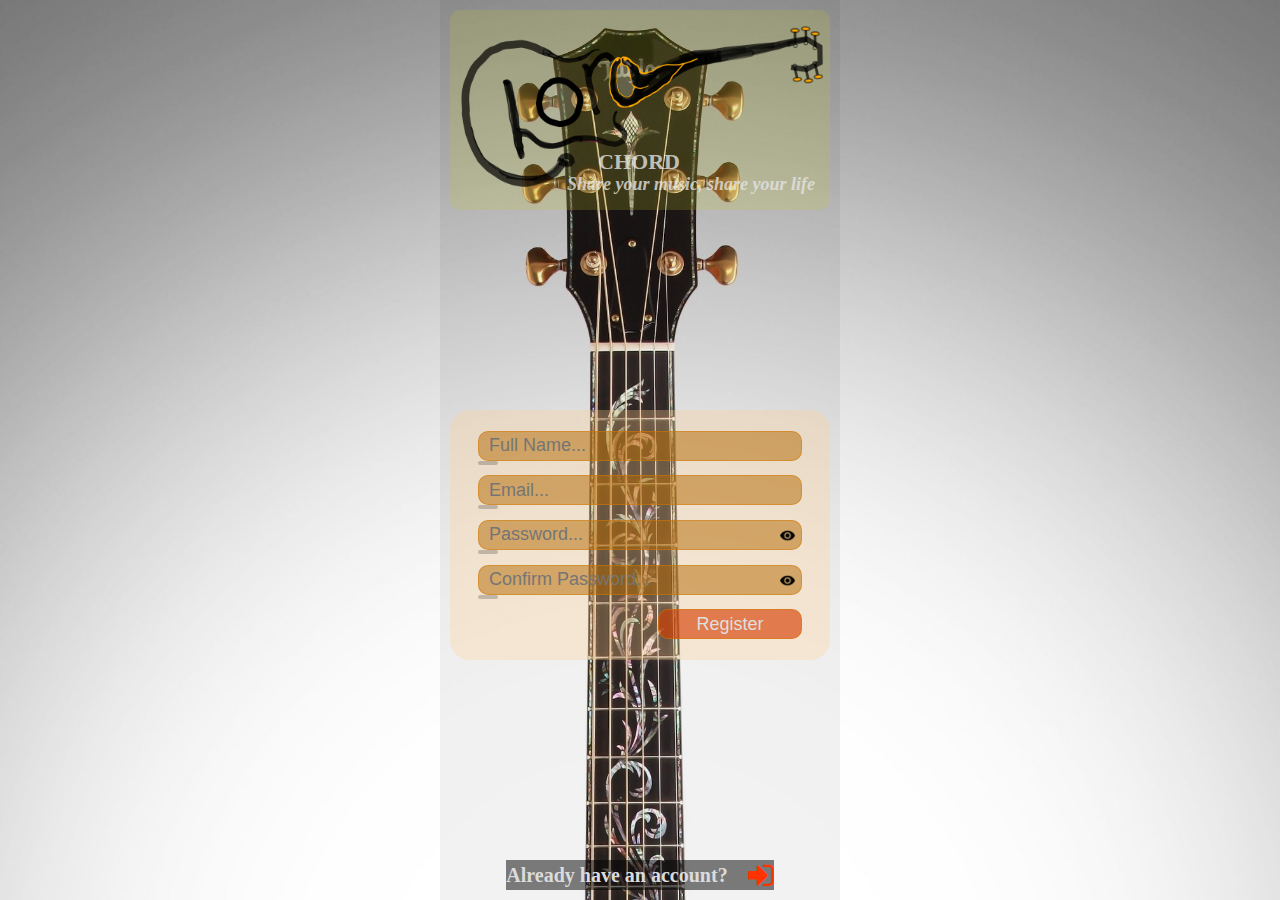
==== html/index.html @ f2b7ba08 "done" ====
<!DOCTYPE html>
<html lang="en">

<head>
    <meta charset="UTF-8">
    <meta name="viewport" content="width=device-width, initial-scale=1.0">
    <title>CHORD</title>
    <link rel="stylesheet" href="https://cdnjs.cloudflare.com/ajax/libs/font-awesome/4.7.0/css/font-awesome.min.css">
    <link rel="styleSheet" href="../css/style.css">
    <link rel="styleSheet" href="../css/register.css">
    <link rel="styleSheet" href="../css/login.css">
</head>

<body>
    <div id="app">

        


        <!-- <div class="loginContainer">
            <div class="loginForm">
                <div id="appLogo"><div id="appName">CHORD</div><div id="appSlogan">Share your music, share your life</div></div>
                <div id="formLoginContainer">
                    <form id="formLogin" spellcheck="false">
                        <div class="inputWrapper">
                            <input type="text" name="email" placeholder="Email...">
                            <div class="error" id="errorEmail"></div>
                        </div>
                        <div class="inputWrapper">
                            <input type="password" name="password" placeholder="Password...">
                            <img class="showPassword" src="../images/showPassword.jpg">
                            <div class="error" id="errorPassword"></div>
                        </div>
                        <button class="btn" type="submit">Login</button>
                    </form>   
                </div>
                <div class='question'>Don't have an account? <span id='redirectToRegister'><i class="fa fa-user-plus" aria-hidden="true"></i></span></div>
            </div>
        </div>
        <div id="alertWrapper">
            <div class="alert">ALERT</div>
            <div class="alert" id="alertTitle">A</div>
        </div> -->

        <div class="registerContainer">
            <div class="registerForm">
                <div id="appLogo"><div id="appName">CHORD</div><div id="appSlogan">Share your music, share your life</div></div>
                <div id="formRegisterContainer">
                    <form id="formRegister" spellcheck="false">
                        <div class="inputWrapper">
                            <input type="text" autocomplete="off" name="name" placeholder="Full Name...">
                            <div class="error" id="errorName"></div>
                        </div>
                        <div class="inputWrapper">
                            <input type="text" name="email" placeholder="Email...">
                            <div class="error" id="errorEmail"></div>
                        </div>
                        <div class="inputWrapper">
                            <input type="password" name="password" placeholder="Password...">
                            <img class="showPassword" src="../images/showPassword.jpg">
                            <div class="error" id="errorPassword"></div>
                        </div>
                        <div class="inputWrapper">
                            <input type="password" name="confirmPassword" placeholder="Confirm Password...">
                            <img class="showPassword" src="../images/showPassword.jpg">
                            <div class="error" id="errorConfirmPassword"></div>
                        </div>
                        <button class="btn" type="submit">Register</button>
                    </form>   
                </div>
                <div class='question'>Already have an account? <span id='redirectToLogin'><i class="fa fa-sign-in" aria-hidden="true"></i></span></div>
            </div>
        </div>
        <div id="alertWrapper">
            <div class="alert">ALERT</div>
            <div class="alert" id="alertTitle">A</div>
        </div>







    </div>
    <script src="../js/view.js"></script>
    <script src="../js/components.js"></script>
    <script src="../js/controller.js"></script>
    <script src="../js/model.js"></script>
    <script src="../js/index.js"></script>
    <script src="../js/util.js"></script>
</body>
</html>
---- css/style.css ----
* {
    background-color: transparent;
    margin: 0;
    padding: 0;
    box-sizing: border-box;
    overflow: hidden;
    cursor: default;
}
i {
    cursor: pointer;
}
#app {
    height: 100vh;
    width: 100vw;
    
}

.showPassword {
    position: absolute;
    width: 15px;
    height: 15px;
    top: 8px;
    right: 25px;
    cursor: pointer;
}


#appLogo {
    background-image: url('../images/logo.png');
    background-size: contain;
    height: 200px;
    width: 100%;
    background-color: rgba(195, 201, 43, 0.2);
    border-radius: 10px;
    animation: logoEnd 2s ease-in-out;
    position: relative;
    color: rgba(228, 228, 228, 0.8);
}
#appLogo:hover {
    background-color: rgba(196, 201, 43, 0.6);
    animation: logoHover 2s ease-in-out;
    color: rgba(255, 255, 255, 0.9);
}
#appName {
    position: absolute;
    right: 150px;
    bottom: 35px;
    font-size: 22px;
    font-weight: bolder;
}
#appSlogan {
    position: absolute;
    right: 15px;
    bottom: 15px;
    font-size: 18px;
    font-weight: bold;
    font-style: oblique;
}



.alertAttention {
    animation: alertAttention 3s;
}
#alertWrapper {
    position: fixed;
    width: 100vw;
    display: flex;
    align-items: center;
    justify-content: center;
    flex-flow: column nowrap;
}

#alertWrapper .alert {
    display: flex;
    font-weight: bolder;
    width: 400px;
    background-color: rgb(241, 241, 241);
    color: rgb(206, 0, 0);
    text-align: center;
    flex-flow: row;
    justify-content: center;
    font-size: 20px;
    padding: 5px 10px 5px 10px;
}
#alertWrapper #alertTitle {
    border-radius: 0px 0px 10px 10px;
    padding: 0px 10px 10px 10px !important;
    font-weight: 400;
    font-size: 19px;
}
#alertWrapper:hover .alert{
    font-weight: 600 !important;
    background-color: rgb(206, 0, 0);
    color: rgb(241, 241, 241);
}







@keyframes logoHover {
    0% {
        background-color: rgba(195, 201, 43, 0.2);
        color: rgba(228, 228, 228, 0.8);
    }
    100% {
        background-color: rgba(196, 201, 43, 0.6);
        color: rgba(255, 255, 255, 0.9);
    }
}
@keyframes logoEnd {
    0% {
        background-color: rgba(196, 201, 43, 0.6);
        color: rgba(255, 255, 255, 0.9);
    }
    100% {
        background-color: rgba(195, 201, 43, 0.2);
        color: rgba(228, 228, 228, 0.8);
    }
}
@keyframes alertAttention {
    0%{
        background-color: rgb(206, 0, 0);
        height: 100vh;
        padding-top: 100vh;
    }
    5% {
        background-color: transparent;
    }
    10% {
        background-color: rgb(206, 0, 0);
    }
    15% {
        background-color: transparent;
    }
    20% {
        background-color: rgb(206, 0, 0);
    }
    25% {
        background-color: transparent;
    }
    30% {
        background-color: rgb(206, 0, 0);
    }
    35%{
        height: auto;
        padding: 0;
        background-color: transparent;
    }
    40%{
        background-color: rgb(206, 0, 0);
    }
    45%{
        background-color: transparent;
    }
    50% {
        background-color: rgb(206, 0, 0);
    }
    55%{
        background-color: transparent;
    }
    60%{
        background-color: rgb(206, 0, 0);
    }
    65%{
        background-color: transparent;
    }
    70%{
        background-color: rgb(206, 0, 0);
    }
    75% {
        background-color: transparent;
    }
    80%{
        background-color: rgb(206, 0, 0);
    }
    85%{
        background-color: transparent;
    }
    90%{
        background-color: rgb(206, 0, 0);
    }
    95%{
        background-color: transparent;
    }
    100% {
        background-color: rgb(206, 0, 0);
    }
}
---- css/register.css ----
.registerContainer {
    height: 100vh;
    width: 100vw;
    display: flex;
    justify-content: center;
    align-items: center;
    background-size: cover;
    background-image: url(../images/registerBackground.jpg);
}
.registerForm {
    width: 100%;
    height: 100%;
    max-width: 400px;
    background-color: rgba(0, 0, 0, 0.05);
    padding: 10px;
    display: flex;
    flex-flow: column nowrap;
    justify-content: space-between;
    align-items: center;
}
#formRegisterContainer {
    width: 100%;
    flex-grow: 1;
    display: flex;
    flex-flow: column nowrap;
    justify-content: center;
    background-color: transparent;
}
#formRegister {
    max-height: 250px;
    height: 100%;
    background-color: rgba(255, 210, 146, 0.3);
    display: flex;
    flex-flow: column nowrap;
    justify-content: space-evenly;
    border-radius: 20px;
    padding: 10px;
}
#formRegister .inputWrapper {
    width: 100%;
    background-color: transparent;
    display: flex;
    align-items: flex-start;
    flex-flow: column nowrap;
    position: relative;
}
#formRegister input{
    width: 90%;
    height: 30px;
    padding: 10px;
    outline: none;
    border: 1px solid rgb(213, 124, 0, 0.5);
    border-radius: 10px;
    background-color: rgba(179, 104, 0, 0.5);
    color: rgb(223, 223, 223, 0.5);
    cursor: text;
    margin-left: 5%;
    font-size: 18px;
}
#formRegister input:focus {
    border: 1px solid rgb(255, 197, 115);
    background-color: rgba(179, 104, 0, 0.8);
    color: rgb(223, 223, 223)
}
#formRegister .error {
    padding: 2px;
    color: rgb(255, 0, 0);
    background-color: rgba(0, 0, 0, 0.2);
    padding: 2px 10px;
    margin-left: 5%;
    font-size: 17px;
    border-radius: 5px;
    
}
#formRegister button {
    width: 40%;
    max-width: 200px;
    height: 30px;
    padding: 1%;
    outline: none;
    border: 1px solid rgb(213, 124, 0, 0.5);
    border-radius: 10px;
    background-color: rgba(214, 61, 0, 0.637);
    color: rgb(223, 223, 223);
    margin-left: 55%;
    font-size: 18px;
}
#formRegister button:active {
    color: rgb(255, 255, 255);
    background-color: rgb(255, 72, 0);
}
.registerContainer .question {
    background-color: rgba(0, 0, 0, 0.5);
    color: rgb(219, 219, 219);
    font-size: 20px;
    font-weight: bold;
    display: flex;
    align-items: center;
    justify-content: space-between;
    max-width: 80%;
}
#redirectToLogin {
    color: rgb(255, 51, 0);
    font-size: 30px;
    font-weight: bold;
    display: flex;
    align-items: center;
    justify-content: center;
    margin-left: 20px;
}
---- css/login.css ----
.loginContainer {
    height: 100vh;
    width: 100vw;
    display: flex;
    justify-content: center;
    align-items: center;
    background-size: cover;
    background-image: url(../images/loginBackground.jpg);
}
.loginForm {
    width: 100%;
    height: 100%;
    max-width: 400px;
    background-color: rgba(0, 0, 0, 0.05);
    padding: 10px;
    display: flex;
    flex-flow: column nowrap;
    justify-content: space-between;
    align-items: center;
}
#formLoginContainer {
    width: 100%;
    flex-grow: 1;
    display: flex;
    flex-flow: column nowrap;
    justify-content: center;
    background-color: transparent;
}
#formLogin {
    max-height: 250px;
    height: 100%;
    background-color: rgba(255, 210, 146, 0.3);
    display: flex;
    flex-flow: column nowrap;
    justify-content: space-evenly;
    border-radius: 20px;
    padding: 10px;
}
.inputWrapper {
    width: 100%;
    background-color: transparent;
    display: flex;
    align-items: flex-start;
    flex-flow: column nowrap;
    position: relative;
}
#formLogin input{
    width: 90%;
    height: 30px;
    padding: 10px;
    outline: none;
    border: 1px solid rgb(213, 124, 0, 0.5);
    border-radius: 10px;
    background-color: rgba(179, 104, 0, 0.5);
    color: rgb(223, 223, 223, 0.5);
    cursor: text;
    margin-left: 5%;
    font-size: 18px;
}
#formLogin input:focus {
    border: 1px solid rgb(255, 197, 115);
    background-color: rgba(179, 104, 0, 0.8);
    color: rgb(223, 223, 223)
}
#formLogin .error {
    padding: 2px;
    color: rgb(255, 0, 0);
    background-color: rgba(0, 0, 0, 0.2);
    padding: 2px 10px;
    margin-left: 5%;
    font-size: 17px;
    border-radius: 5px;
    
}
#formLogin button {
    width: 40%;
    max-width: 200px;
    height: 30px;
    padding: 1%;
    outline: none;
    border: 1px solid rgb(213, 124, 0, 0.5);
    border-radius: 10px;
    background-color: rgba(214, 61, 0, 0.637);
    color: rgb(223, 223, 223);
    margin-left: 55%;
    font-size: 18px;
}
#formLogin button:active {
    color: rgb(255, 255, 255);
    background-color: rgb(255, 72, 0);
}
.loginContainer .question {
    background-color: rgba(0, 0, 0, 0.5);
    color: rgb(219, 219, 219);
    font-size: 20px;
    font-weight: bold;
    display: flex;
    align-items: center;
    justify-content: space-between;
}
#redirectToRegister {
    color: rgb(255, 51, 0);
    font-size: 30px;
    font-weight: bold;
    display: flex;
    align-items: center;
    justify-content: center;
    margin-left: 20px;
}
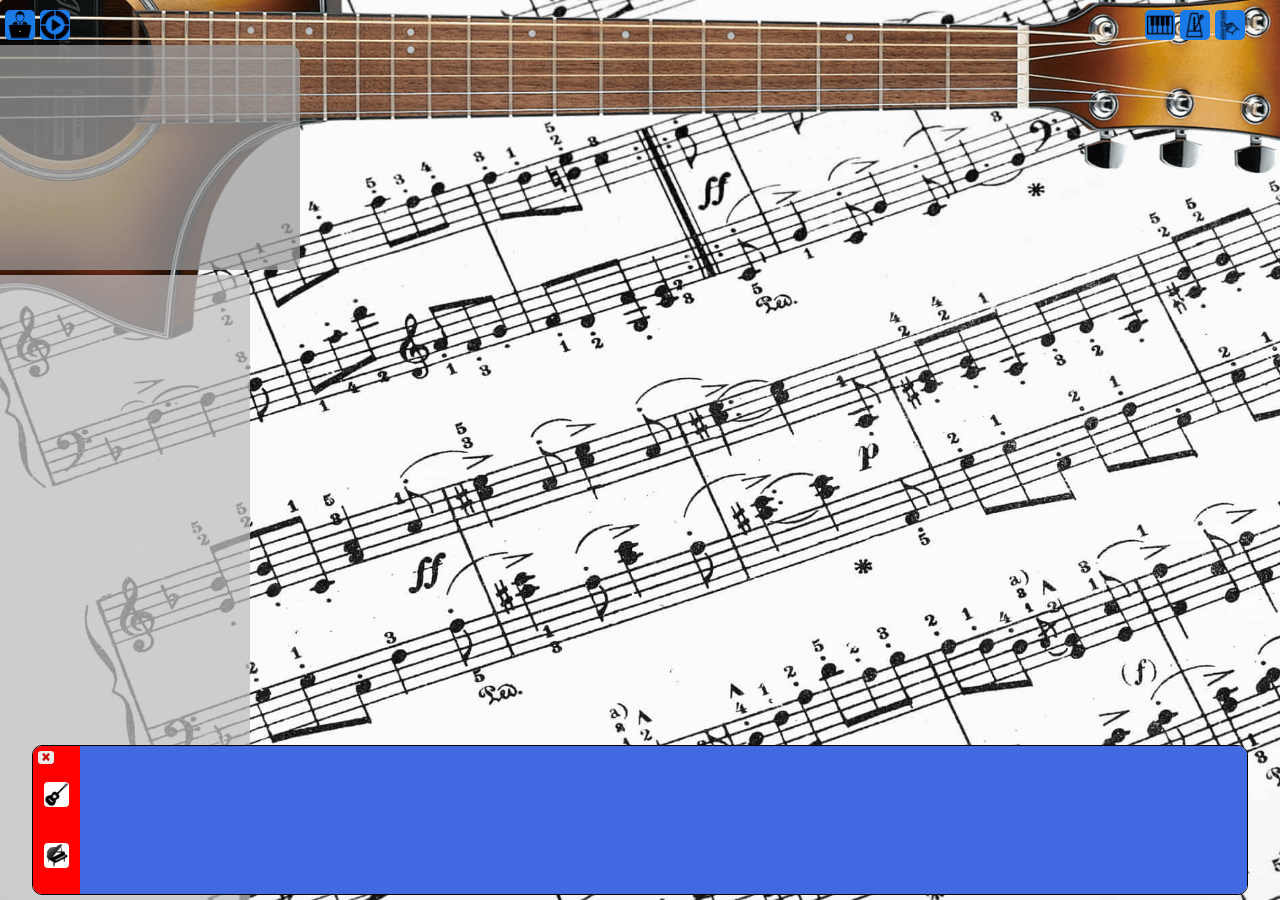
==== commit bd1856e5: "done two function button" ====
--- a/html/index.html
+++ b/html/index.html
@@ -9,12 +9,62 @@
     <link rel="styleSheet" href="../css/style.css">
     <link rel="styleSheet" href="../css/register.css">
     <link rel="styleSheet" href="../css/login.css">
+    <link rel="styleSheet" href="../css/find.css">
+    <link rel="styleSheet" href="../css/noteMeter.css">
+    <link rel="styleSheet" href="../css/tempoMeter.css">
+    <link rel="styleSheet" href="../css/piano.css">
+    <link rel="styleSheet" href="../css/guitar.css">
 </head>
 
 <body>
     <div id="app">
 
         
+
+        <div class="findContainer">
+            <div id="musicSheetContainer"></div>
+            <div id="pianoKeyboardContainer">
+                <div id="keyboardOptional">
+                    <i id="keyboardCloseBtn" class="fa fa-window-close closeBtn" aria-hidden="true"></i>
+                    <div id='guitarSoundBtn' title="GUITAR SOUND" class="keyboardFunctionBtn"></div>
+                    <div id='pianoSoundBtn' title="PIANO SOUND" class="keyboardFunctionBtn"></div>
+                </div>
+                <div id="pianoKeyboard"></div>
+                <!-- <img alt="PIANO KEYBOARD" src="../images/pianoKeyboard.jpg"> -->
+            </div>
+            <div id="guitarFretboardContainer">
+                <img src="../images/guitarFretboard.png" alt="GUITAR FRETBOARD">
+            </div>
+            
+            <!-- <div id="noteMeterContainer">
+                <div class="noteWrapper noteActive">
+                    <div class="noteOctave"></div>
+                    <div class="noteName"></div>
+                    <div class="noteLoudness">
+                        <div class="dot"></div>
+                        <div class="dot"></div>
+                        <div class="dot"></div>
+                        <div class="dot"></div>
+                        <div class="dot"></div>
+                        <div class="dot"></div>
+                        <div class="dot"></div>
+                        <div class="dot"></div>
+                        <div class="crest"></div>
+                    </div>
+                </div>
+            </div> -->
+            <div id="mediaContainer"></div>
+            <div id="missionTagContainer"></div>
+            <div id="infoBtn" title="User's information" class="functionBtn"></div>
+            <div id="mediaBtn" title="User's information" class="functionBtn"></div>
+            <div id="keyboardBtn" title="Piano keyboard" class="functionBtn"></div>
+            <div id="tempoBtn" title="Tempo meter" class="functionBtn"></div>
+            <div id="frequencyBtn" title="Note meter" class="functionBtn"></div>
+        </div>
+        <div id="alertWrapper">
+            <div class="alert">ALERT</div>
+            <div class="alert" id="alertTitle">A</div>
+        </div>
 
 
         <!-- <div class="loginContainer">
@@ -42,7 +92,9 @@
             <div class="alert" id="alertTitle">A</div>
         </div> -->
 
-        <div class="registerContainer">
+
+
+        <!-- <div class="registerContainer">
             <div class="registerForm">
                 <div id="appLogo"><div id="appName">CHORD</div><div id="appSlogan">Share your music, share your life</div></div>
                 <div id="formRegisterContainer">
@@ -74,7 +126,7 @@
         <div id="alertWrapper">
             <div class="alert">ALERT</div>
             <div class="alert" id="alertTitle">A</div>
-        </div>
+        </div> -->
 
 
 
@@ -83,8 +135,12 @@
 
 
     </div>
+    <script src="../js/CHORDLibrary/noteLibrary.js"></script>
+    <script src="../js/CHORDLibrary/tempoMeterLibrary.js"></script>
+    <script src="../js/CHORDLibrary/frequencyMeterLibrary.js"></script>
+    <script src="../js/components.js"></script>
+    <script src="../js/sound.js"></script>
     <script src="../js/view.js"></script>
-    <script src="../js/components.js"></script>
     <script src="../js/controller.js"></script>
     <script src="../js/model.js"></script>
     <script src="../js/index.js"></script>
--- a/css/style.css
+++ b/css/style.css
@@ -5,6 +5,7 @@
     box-sizing: border-box;
     overflow: hidden;
     cursor: default;
+    user-select: none;
 }
 i {
     cursor: pointer;
@@ -12,7 +13,7 @@
 #app {
     height: 100vh;
     width: 100vw;
-    
+    background-color: rgba(71, 2, 0, 0.267);
 }
 
 .showPassword {
--- a/css/find.css
+++ b/css/find.css
@@ -0,0 +1,178 @@
+.findContainer {
+    background-image: url(../images/findBackground.jpg);
+    height: 100%;
+    width: 100%;
+    background-size: cover;
+    display: flex;
+    align-items: center;
+    justify-content: center;
+    position: relative;
+}
+#musicSheetContainer {
+    max-height: 80%;
+    margin-top: 10%;
+    height: 800px;
+    width: 90vw;
+    position: absolute;
+    bottom: 0px;
+    background-image: url(../images/musicSheet.png);
+    background-size: cover;
+    z-index: 1;
+}
+#musicSheetContainer:focus-within {
+    z-index: 3;
+}
+
+#pianoKeyboardContainer {
+    width: 95vw;
+    height: 150px;
+    position: absolute;
+    border-radius: 10px;
+    border: 1px solid black;
+    bottom: 5px;
+    z-index: 4;
+    display: flex;
+    flex-flow: row;
+    justify-content: center;
+    align-items: center;
+}
+#pianoKeyboardContainer img {
+    width: 100%;
+    height: auto;
+
+}
+#guitarFretboardContainer{
+    position: fixed;
+    top: 0;
+    left: 0;
+    width: 100vw;
+    z-index: 0;
+}
+#guitarFretboardContainer img {
+    width: 100%;
+    height: auto;
+}
+#tempoMeterContainer{
+    height: 150px;
+    width: 130px;
+    background-color: rgba(0, 0, 0, 0.7);
+    right: 20px;
+    top: 45px;
+    padding: 5px;
+    position: fixed;
+    display: flex;
+    flex-flow: column nowrap;
+    justify-content: center;
+    align-items: center;
+    border-radius: 10px;
+    border: 1px solid rgba(255, 255, 255, 0.5);
+    z-index: 6;
+}
+#noteMeterContainer {
+    height: 100vh;
+    width: 150px;
+    max-width: 20%;
+    position: fixed;
+    right: 0;
+    top: 0;
+    display: flex;
+    flex-flow: column-reverse nowrap;
+    align-items: flex-end;
+    z-index: 1;
+}
+#noteMeterContainer:hover {
+    z-index: 5;
+}
+
+#mediaContainer{
+    height: calc(30vh - 45px);
+    width: 300px;
+    max-width: 30%;
+    background-color: rgba(155, 155, 155, 0.753);
+    position: fixed;
+    left: 0;
+    top: 45px;
+    border-top-right-radius: 10px;
+    border-bottom-right-radius: 10px;
+    z-index: 2;
+}
+#missionTagContainer{
+    height: calc(70vh - 5px);
+    width: 250px;
+    max-width: 30%;
+    background-color: rgba(192, 189, 189, 0.753);
+    position: fixed;
+    left: 0;
+    bottom: 0;
+    border-top-right-radius: 10px;
+    z-index: 2;
+}
+#missionTagContainer:hover {
+    z-index: 5;
+}
+
+.findContainer .functionBtn {
+    position: fixed;
+    height: 30px;
+    width: 30px;
+    display: block;
+    background-color: rgb(27, 123, 233);
+    top: 10px;
+    border-radius: 5px;
+    z-index: 10;
+}
+.findContainer .functionBtn:hover {
+    background-color: rgb(208, 230, 255);
+
+}
+.findContainer .functionBtn:active {
+    background-color: rgb(255, 66, 66);
+}
+
+
+
+#infoBtn {
+    left: 5px;
+    background-image: url(../images/infoBtn.png);
+    background-size: cover;
+}
+
+#mediaBtn {
+    left: 40px;
+    background-image: url(../images/mediaBtn.png);
+    background-size: cover;
+}
+
+#keyboardBtn {
+    right: 105px;
+    background-image: url(../images/keyboardBtn.png);
+    background-size: cover;
+}
+
+#tempoBtn {
+    right: 70px;
+    background-image: url(../images/tempoMeterBtn.jpg);
+    background-size: cover;
+}
+
+#frequencyBtn {
+    right: 35px;
+    background-image: url(../images/frequencyMeterBtn.png);
+    background-size: cover;
+}
+.closeBtn {
+    position: absolute;
+    color: rgb(235, 235, 235);
+    background-color: rgb(202, 4, 4);
+    border-radius: 3px;
+    height: 13px;
+    line-height: 13px;
+}
+.closeBtn:hover {
+    background-color: white;
+    color: rgb(202, 0, 0);
+}
+.closeBtn:active {
+    color: white;
+    background-color: red;
+}--- a/css/noteMeter.css
+++ b/css/noteMeter.css
@@ -0,0 +1,63 @@
+#noteMeterContainer .noteWrapper {
+    height: calc(100% / 65);
+    max-width: 100%;
+    display: flex;
+    flex-flow: row-reverse nowrap;
+    align-items: center;
+    justify-content: flex-start;
+    font-weight: bolder;
+    color: white;
+    border-top-left-radius: 10px;
+    border-bottom-left-radius: 10px;
+}
+
+#noteMeterContainer .noteWrapper .noteOctave {
+    height: 100%;
+    width: 7px;
+    padding-right: 2px;
+    font-size: 8px;
+    display: flex;
+    flex-flow: row;
+    justify-content: center;
+    align-items: flex-end;
+}
+#noteMeterContainer .noteWrapper .noteName {
+    height: 100%;
+    width: 20px;
+    border-top-left-radius: 5px;
+    border-bottom-left-radius: 5px;
+    padding-left: 5px;
+    font-size: 10px;
+    display: flex;
+    flex-flow: row;
+    justify-content: flex-start;
+    align-items: flex-end;
+}
+
+
+
+#noteMeterContainer .noteWrapper .noteLoudness {
+    height: 100%;
+    flex-grow: 1;
+    display: flex;
+    flex-flow: row-reverse;
+    justify-content: space-between;
+    align-items: center;
+    padding-right: 3px;
+}
+#noteMeterContainer .noteWrapper .dot {
+    height: 5px;
+    width: 5px;
+    display: block;
+    margin-left: 3px;
+    background-color: rgb(211, 211, 211);
+    border-radius: 50%;
+}
+#noteMeterContainer .noteWrapper .crest {
+    height: 8px;
+    width: 8px;
+    display: block;
+    margin-left: 3px;
+    background-color: rgb(255, 255, 255, 0.7);
+    border-radius: 50%;
+}--- a/css/tempoMeter.css
+++ b/css/tempoMeter.css
@@ -0,0 +1,38 @@
+#tempoMeterContainer .topBar {
+    height: 20px;
+    width: 100%;
+    color: rgb(157, 207, 211);
+    
+}
+#tempoCloseBtn {
+    right: 5px;
+    top: 5px;
+}
+
+
+
+#beatPad {
+    height: 120px;
+    width: 120px;
+    background-color: rgba(0, 124, 124, 0.5);
+    border-radius: 10px;
+    z-index: 3;
+}
+#tempoMeterContainer .tempoValue {
+    height: 50px;
+    width: 100%;
+    position: absolute;
+    bottom: 40px;
+    font-size: 30px;
+    color: white;
+    text-align: center;
+}
+#tempoMeterContainer .tempoUnit {
+    height: 20px;
+    width: 100%;
+    position: absolute;
+    bottom: 20px;
+    font-size: 20px;
+    color: white;
+    text-align: center;
+}--- a/css/piano.css
+++ b/css/piano.css
@@ -0,0 +1,43 @@
+#keyboardOptional {
+    background-color: red;
+    height: 100%;
+    width: calc(200% / 52);
+    display: flex;
+    flex-flow: column;
+    justify-content: space-evenly;
+    align-items: center;
+}
+#pianoKeyboard {
+    background-color: royalblue;
+    height: 100%;
+    width: calc(5000% / 52);
+}
+#keyboardCloseBtn {
+    top: 5px;
+    left: 5px;
+}
+#pianoSoundBtn {
+    background-image: url(../images/pianoBtn.png);
+    background-size: cover;
+}
+#guitarSoundBtn {
+    background-image: url(../images/guitarBtn.jpg);
+    background-size: cover;
+}
+
+.keyboardFunctionBtn {
+    margin-top: 10px;
+    height: 25px;
+    width: 25px;
+    border-radius: 4px;
+    background-color: white;
+}
+.keyboardFunctionBtn:hover {
+    background-color: rgb(255, 136, 0);
+}
+.keysWrapper {
+    position: relative;
+    display: flex;
+    flex-flow: row nowrap;
+    height: 100%;
+}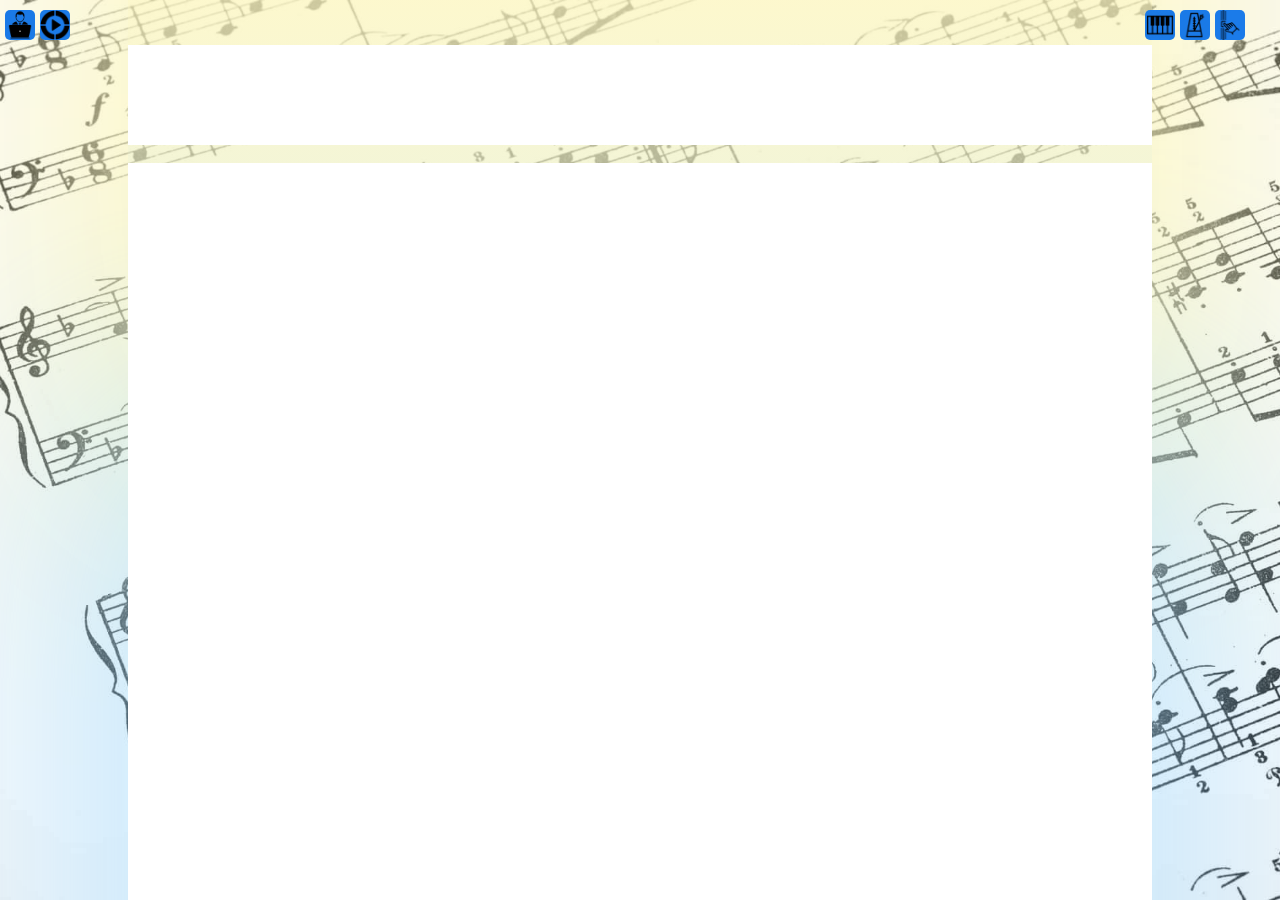
==== commit 220d7ef1: "scale up chordLibrary" ====
--- a/html/index.html
+++ b/html/index.html
@@ -12,7 +12,7 @@
     <link rel="styleSheet" href="../css/find.css">
     <link rel="styleSheet" href="../css/noteMeter.css">
     <link rel="styleSheet" href="../css/tempoMeter.css">
-    <link rel="styleSheet" href="../css/piano.css">
+    <link rel="styleSheet" href="../css/keyBoard.css">
     <link rel="styleSheet" href="../css/guitar.css">
 </head>
 
@@ -22,37 +22,11 @@
         
 
         <div class="findContainer">
-            <div id="musicSheetContainer"></div>
-            <div id="pianoKeyboardContainer">
-                <div id="keyboardOptional">
-                    <i id="keyboardCloseBtn" class="fa fa-window-close closeBtn" aria-hidden="true"></i>
-                    <div id='guitarSoundBtn' title="GUITAR SOUND" class="keyboardFunctionBtn"></div>
-                    <div id='pianoSoundBtn' title="PIANO SOUND" class="keyboardFunctionBtn"></div>
-                </div>
-                <div id="pianoKeyboard"></div>
-                <!-- <img alt="PIANO KEYBOARD" src="../images/pianoKeyboard.jpg"> -->
+            <div id="mainContainer">
+                <div class="topMain"></div>
+                <div class="botMain"></div>
+
             </div>
-            <div id="guitarFretboardContainer">
-                <img src="../images/guitarFretboard.png" alt="GUITAR FRETBOARD">
-            </div>
-            
-            <!-- <div id="noteMeterContainer">
-                <div class="noteWrapper noteActive">
-                    <div class="noteOctave"></div>
-                    <div class="noteName"></div>
-                    <div class="noteLoudness">
-                        <div class="dot"></div>
-                        <div class="dot"></div>
-                        <div class="dot"></div>
-                        <div class="dot"></div>
-                        <div class="dot"></div>
-                        <div class="dot"></div>
-                        <div class="dot"></div>
-                        <div class="dot"></div>
-                        <div class="crest"></div>
-                    </div>
-                </div>
-            </div> -->
             <div id="mediaContainer"></div>
             <div id="missionTagContainer"></div>
             <div id="infoBtn" title="User's information" class="functionBtn"></div>
@@ -136,6 +110,7 @@
 
     </div>
     <script src="../js/CHORDLibrary/noteLibrary.js"></script>
+    <script src="../js/CHORDLibrary/chordLibrary.js"></script>
     <script src="../js/CHORDLibrary/tempoMeterLibrary.js"></script>
     <script src="../js/CHORDLibrary/frequencyMeterLibrary.js"></script>
     <script src="../js/components.js"></script>
--- a/css/style.css
+++ b/css/style.css
@@ -70,6 +70,7 @@
     align-items: center;
     justify-content: center;
     flex-flow: column nowrap;
+    z-index: 99;
 }
 
 #alertWrapper .alert {
--- a/css/find.css
+++ b/css/find.css
@@ -8,16 +8,29 @@
     justify-content: center;
     position: relative;
 }
-#musicSheetContainer {
-    max-height: 80%;
-    margin-top: 10%;
-    height: 800px;
-    width: 90vw;
+#mainContainer {
+    height: 100%;
+    width: 80vw;
     position: absolute;
     bottom: 0px;
-    background-image: url(../images/musicSheet.png);
-    background-size: cover;
-    z-index: 1;
+    background-image: linear-gradient(to top, rgba(162, 218, 255, 0.5), rgba(253, 247, 194, 0.8));
+    box-shadow: 0px 50vh 50vw 5vw rgba(162, 218, 255, 0.6), 0px -50vh 50vw 5vw rgba(253, 247, 194, 1);
+    background-size: cover;
+    z-index: 0;
+    display: flex;
+    flex-flow: column nowrap;
+    padding-top: 5vh;
+}
+#mainContainer .topMain{
+    height: 100px;
+    width: 100%;
+    background-color: white;
+    margin-bottom: 2vh;
+}
+#mainContainer .botMain{
+    flex-grow: 1;
+    width: 100%;
+    background-color: white;
 }
 #musicSheetContainer:focus-within {
     z-index: 3;
@@ -28,8 +41,8 @@
     height: 150px;
     position: absolute;
     border-radius: 10px;
-    border: 1px solid black;
-    bottom: 5px;
+    border: 2px solid black;
+    bottom: 10px;
     z-index: 4;
     display: flex;
     flex-flow: row;
@@ -44,9 +57,8 @@
 #guitarFretboardContainer{
     position: fixed;
     top: 0;
-    left: 0;
-    width: 100vw;
-    z-index: 0;
+    width: 105vw;
+    z-index: 1;
 }
 #guitarFretboardContainer img {
     width: 100%;
@@ -55,7 +67,7 @@
 #tempoMeterContainer{
     height: 150px;
     width: 130px;
-    background-color: rgba(0, 0, 0, 0.7);
+    background-image: linear-gradient(rgb(50, 50, 50, 0.5), rgb(0, 0, 0, 0.8));
     right: 20px;
     top: 45px;
     padding: 5px;
@@ -95,6 +107,11 @@
     border-top-right-radius: 10px;
     border-bottom-right-radius: 10px;
     z-index: 2;
+
+
+
+
+    opacity: 0;
 }
 #missionTagContainer{
     height: calc(70vh - 5px);
@@ -105,11 +122,13 @@
     left: 0;
     bottom: 0;
     border-top-right-radius: 10px;
+
     z-index: 2;
-}
-#missionTagContainer:hover {
+    opacity: 0;
+}
+/* #missionTagContainer:hover {
     z-index: 5;
-}
+} */
 
 .findContainer .functionBtn {
     position: fixed;
@@ -175,4 +194,45 @@
 .closeBtn:active {
     color: white;
     background-color: red;
+}
+
+
+
+@keyframes guitarFretboardRunToRight {
+    0% {
+        left: -100vw;
+        opacity: 0.2;
+        z-index: 10
+    }
+    30% {
+        opacity: 0.9;
+        z-index: 9
+    }
+    80% {
+        opacity: 1;
+        z-index: 8
+    }
+    100% {
+        left: 0vw;
+    }
+}
+@keyframes guitarFretboardRunToLeft {
+    0% {
+        left: 0;
+        
+    }
+    30% {
+        opacity: 1;
+        z-index: 8
+    }
+    80% {
+        
+        opacity: 0.9;
+        z-index: 9
+    }
+    100% {
+        left: -100vw;
+        opacity: 0.2;
+        z-index: 10
+    }
 }--- a/css/keyBoard.css
+++ b/css/keyBoard.css
@@ -0,0 +1,134 @@
+#keyboardOptional {
+    background-image: linear-gradient(to left, rgba(0, 0, 0, 0.9), rgba(71, 71, 71, 0.8), rgba(131, 131, 131, 0.9));
+    height: 100%;
+    width: calc(200% / 52);
+    display: flex;
+    flex-flow: column;
+    justify-content: space-evenly;
+    align-items: center;
+}
+
+#keyboardCloseBtn {
+    top: 5px;
+    left: 5px;
+}
+#pianoSoundBtn {
+    background-image: url(../images/pianoBtn.png);
+    background-size: cover;
+}
+#guitarSoundBtn {
+    background-image: url(../images/guitarBtn.jpg);
+    background-size: cover;
+}
+.keyboardFunctionBtn {
+    margin-top: 10px;
+    height: 25px;
+    width: 25px;
+    border-radius: 4px;
+    background-color: rgb(161, 161, 161);
+    
+}
+.keyboardFunctionBtn:hover {
+    background-color: rgba(126, 178, 255, 0.5);
+}
+.keyboardFunctionBtn:active {
+    background-color: rgb(238, 238, 238);
+}
+
+
+
+#pianoKeyboard {
+    height: 100%;
+    width: calc(5000% / 52);
+    display: flex;
+    align-items: center;
+    justify-content: space-evenly;
+    background-image:  linear-gradient(rgb(70, 70, 70, 0.5), rgb(150, 150, 150, 0.9));
+}
+#guitarKeyboard {
+    height: 100%;
+    width: calc(5000% / 52);
+    display: flex;
+    align-items: center;
+    justify-content: space-evenly;
+    background-image:  linear-gradient(rgb(70, 70, 70, 0.5), rgb(150, 150, 150, 0.9));
+}
+.keysWrapper {
+    position: relative;
+    display: flex;
+    flex-flow: row nowrap;
+    justify-content: space-evenly;
+    height: 100%;
+}
+.keysWrapper .whiteKey {
+    height: 100%;
+    border: 1px solid rgba(199, 199, 199, 0.2);
+    font-size: 15px;
+}
+.keysWrapper .whiteKey .topKey {
+    height: 92%;
+    background-image: linear-gradient(rgba(214, 214, 214, 0.4), rgba(255, 255, 255, 0.7));
+    display: flex;
+    flex-flow: column nowrap;
+    justify-content: space-between;
+    align-items: center;
+}
+.keysWrapper .whiteKey .botKey {
+    height: 8%;
+    background-image: linear-gradient(rgba(150, 150, 150, 0.5), rgba(255, 255, 255, 0.6));
+    border-top: 1px solid rgb(41, 41, 41, 0.5);
+}
+
+.keysWrapper .blackKey {
+    position: absolute;
+    border: 2px solid rgba(41, 41, 41, 0.2);
+    background-color: rgb(100, 100, 100);
+    height: 65%;
+    top: 10%;
+    border-top-right-radius: 2px;
+    border-top-left-radius: 2px;
+    border-bottom-right-radius: 5px;
+    border-bottom-left-radius: 5px;
+    text-align: center;
+}
+.keysWrapper .blackKey .topKey{
+    height: 82%;
+    background-image: linear-gradient(to top,rgb(180, 180, 180, 0.3), rgb(40, 40, 40, 0.5), rgb(40, 40, 40, 0.6));
+    border-bottom-right-radius: 1px;
+    border-bottom-left-radius: 1px;
+}
+.keysWrapper .blackKey .botKey{
+    height: 18%;
+    background-image: linear-gradient(to top, rgb(40, 40, 40, 0.5), rgb(130, 130, 130, 0.4));
+}
+
+.keysWrapper .blackKey .noteKey{
+    color: white;
+    font-size: 10px;
+    margin-top: 10px;
+}
+
+.keysWrapper .whiteKey .noteKey{
+    font-size: 12px;
+}
+.keysWrapper .whiteKey .noteName{
+    display: flex;
+    flex-flow: row;
+    align-items: flex-end;
+}
+.keysWrapper .whiteKey .noteName .className{
+    font-size: 15px;
+}
+.keysWrapper .whiteKey .noteName .octave{
+    font-size: 10px;
+}
+.holdingWhiteKey {
+    height: 95% !important;
+    background-image: linear-gradient(rgb(200,200,200, 0.4), rgb(180,180,180, 0.7)) !important;
+    color: rgb(250, 250, 250);
+}
+.holdingBlackKey {
+    height: 93% !important;
+    background-image: linear-gradient(rgb(100,100,100,0.6), rgb(150,150,150,0.9)) !important;
+    color: rgb(250, 250, 250);
+}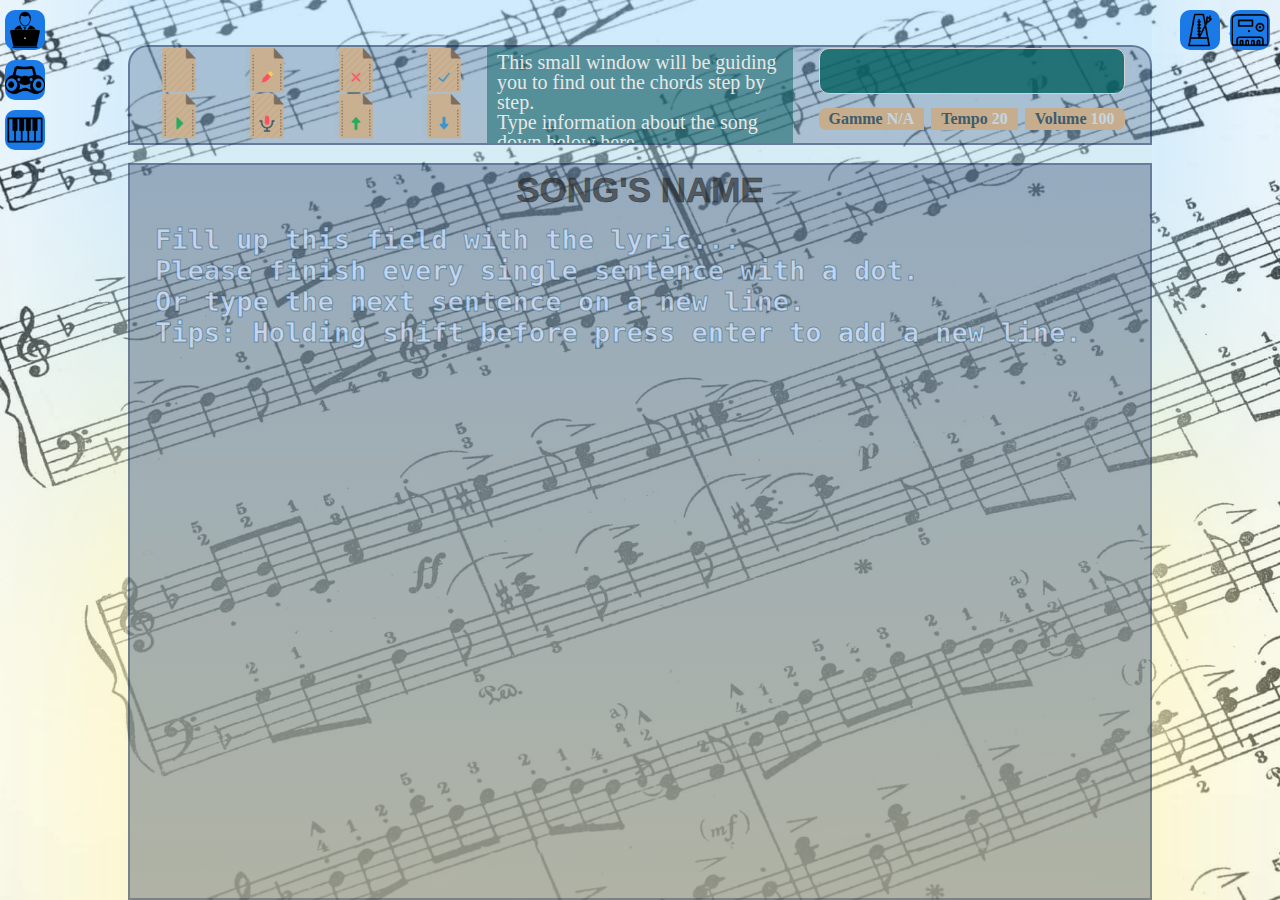
==== commit 898ad986: "after demo" ====
--- a/html/index.html
+++ b/html/index.html
@@ -14,6 +14,8 @@
     <link rel="styleSheet" href="../css/tempoMeter.css">
     <link rel="styleSheet" href="../css/keyBoard.css">
     <link rel="styleSheet" href="../css/guitar.css">
+    <link rel="styleSheet" href="../css/mainSheet.css">
+    <link rel="styleSheet" href="../css/media.css">
 </head>
 
 <body>
@@ -23,14 +25,196 @@
 
         <div class="findContainer">
             <div id="mainContainer">
-                <div class="topMain"></div>
-                <div class="botMain"></div>
+                <div class="topMain">
+                    <div class="topMainChildren">
+                        <div id="grandChildContainer">
+                            <div class="topMainGrandChildren">
+                                <div id="mainClearBtn" class="Btn"style="background-image: url(../images/findScreen/mainBtn/clearBtn.png);"></div>
+                                <div id="mainEditBtn" class="Btn" style="background-image: url(../images/findScreen/mainBtn/editBtn.png);"></div>
+                                <div id="rejectMusicBtn" class="Btn"style="background-image: url(../images/findScreen/mainBtn/rejectBtn.png);"></div>
+                                <div id="saveMusicBtn" class="Btn"style="background-image: url(../images/findScreen/mainBtn/saveBtn.png);"></div>
+                            </div>
+                            <div class="topMainGrandChildren">
+                                <div id="mainPlayBtn" class="Btn"style="background-image: url(../images/findScreen/mainBtn/playBtn.png);"></div>
+                                <div id="mainRecordBtn" class="Btn"style="background-image: url(../images/findScreen/mainBtn/recordBtn.png);"></div>
+                                <div id="mainUpBtn" class="Btn"style="background-image: url(../images/findScreen/mainBtn/upBtn.png);"></div>
+                                <div id="mainDownBtn" class="Btn"style="background-image: url(../images/findScreen/mainBtn/downBtn.png);"></div>
+                            </div>
+                        </div>
+                    </div>
+                    <div class="topMainChildren">
+                        <div id="missionTagContainer">
+                            
+    
+
+
+
+                        </div>
+                    </div>
+                    <div class="topMainChildren">
+                        <div class="topMainGrandChildren">
+                            <div id="appStatus"></div>
+                        </div>
+                        <div class="topMainGrandChildren">
+                            <div class="songInfoTitle" style="border-top-left-radius: 7px; border-bottom-left-radius: 7px;">Gamme <span id="songGamme" class="songInfo">N/A</span></div>
+                            <div class="songInfoTitle">Tempo <span id="songTempo" class="songInfo">20</span></div>
+                            <div class="songInfoTitle" style="border-top-right-radius: 7px; border-bottom-right-radius: 7px;">Volume <span id="songVolume" class="songInfo">100</span></div>
+                        </div>
+                    </div>
+                </div>
+                <div class="botMain">
+                    
+
+                    <!-- <input id='songsName' autocomplete="off" type="text" autofocus="true" spellcheck="false" placeholder="Song's name">
+                    <form id="lyrics">
+                        <textarea name="lyric" type="text" spellcheck="false" placeholder="Fill up this field with the lyric...&#10Please finish every single sentence with a dot.&#10Or type the next sentence on a new line.&#10Tips: Holding shift before press enter to add a new line."></textarea>
+                    </form> -->
+
+
+                    <!-- <input id='songsName' autocomplete="off" type="text" autofocus="true" spellcheck="false" placeholder="Song's name">
+                    <div id="songsContentShow">
+                        <div class='lyricsSentence'>
+                            <div class="lyricsTexts">
+                                <div class="lyricsWord">
+                                    <div class="wordsText">Humanity</div>
+                                </div>
+                                <div class="lyricsWord">
+                                    <div class="wordsText">is</div>
+                                </div>
+                                <div class="lyricsWord">
+                                    <div class="wordsText">a</div>
+                                </div>
+                                <div class="lyricsWord">
+                                    <div class="wordsText">is</div>
+                                </div>
+                            </div>
+                        </div>
+                        <form id="lyrics">
+                            <textarea name="lyric" type="text" spellcheck="false" placeholder="Fill up this field with the lyric...&#10Please finish every single sentence with a dot.&#10Or type the next sentence on a new line.&#10Tips: Holding shift before press enter to add a new line."></textarea>
+                        </form>
+                    </div> -->
+                    
+
+
+                    <input id='songsName' type="text" spellcheck="false" placeholder="Song's name">
+                    <div id="songsContentShow">
+                        
+
+
+
+
+                        
+                        <div class='lyricsSentence'>
+                            <div class="lyricsTexts">
+                                <div class="lyricsWord">
+                                    <div class="wordsText">Humanity</div>
+                                    <div class="wordsNotes">
+                                        <div class="wordsNote">
+                                            <input id='191nt' type='text' maxlength="1" placeholder="N">
+                                        </div>
+                                    </div>
+                                    <div class="noteChecks">
+                                        <input type="checkbox">
+                                    </div>
+                                </div>
+                            </div>
+                            <div class="lyricsChords">
+                                <div class="lyricsContinuousChord">...<div class="functionBtn">-</div></div>
+                                <div class="lyricsChord">G<div class="functionBtn">+</div></div>
+                                <div class="lyricsChord">G</div>
+                            </div>
+                            <div class="modelChooseChord">
+                                <div class="recommendChord choosen">G</div>
+                                <div class="recommendChord">C</div>
+                                <div class="recommendChord">Am</div>
+                                <div class="recommendChord">C</div>
+                                <div class="recommendChord">Am</div>
+                                <div class="recommendChord">C</div>
+                                <div class="recommendChord">Am</div>
+                                <div class="recommendChord">C</div>
+                                <div class="recommendChord">Am</div>
+                                <div class="recommendChord">C</div>
+                                <div class="recommendChord">Am</div>
+                                <div class="recommendChord">C</div>
+                                <div class="recommendChord">Am</div>
+                                <div class="recommendChord">C</div>
+                                <div class="recommendChord">Am</div>
+                                <div class="recommendChord">C</div>
+                                <div class="recommendChord">Am</div>
+                                <div class="recommendChord">C</div>
+                                <div class="recommendChord">Am</div>
+                                <div class="recommendChord">C</div>
+                                <div class="recommendChord">Am</div>
+                                <div class="recommendChord">C</div>
+                                <div class="recommendChord">Am</div>
+                                <div class="recommendChord">C</div>
+                                <div class="recommendChord">Am</div>
+
+                            </div>
+                        </div>
+                        
+                        
+                        <div class='lyricsSentence'>
+                            <div class="lyricsTexts">
+                                <div class="lyricsWord">
+                                    <div class="wordsText">Humanity</div>
+                                </div>
+                                <div class="lyricsWord">
+                                    <div class="wordsText">is</div>
+                                </div>
+                                <div class="lyricsWord">
+                                    <div class="wordsText">a</div>
+                                </div>
+                                <div class="lyricsWord">
+                                    <div class="wordsText">is</div>
+                                </div>
+                            </div>
+                            <div class="lyricsChordsTime">
+                                <form class="chordStart">Start play at: 
+                                    <input name="mins" type="number" min="0" max="99" placeholder="min">
+                                    <input name="secs" type="number" min="0" max="59" placeholder="sec">
+                                </form>
+                                <form class="chordEnd">
+                                    Finish at: 
+                                    <input name="mins" type="number" min="0" max="99" placeholder="min">
+                                    <input name="secs" type="number" min="0" max="59" placeholder="sec">
+                                </form>
+                            </div>
+                        </div>
+
+
+                        
+                    </div>
+
+                </div>
 
             </div>
-            <div id="mediaContainer"></div>
-            <div id="missionTagContainer"></div>
+
+            <!-- <div id="mediaContainer">
+                <i id="mediaCloseBtn" class="fa fa-window-close closeBtn" aria-hidden="true"></i>
+                <div id="mediaInputAnalize">
+                    <div class="leftContainer">
+                        <canvas id="mediaInputShow" width="1200px" height="800px"></canvas>
+                        <div class="leftBotBar">
+                                <form id="askForLastNote">Last note start play at: 
+                                    <input name="mins" type="number" min="0" max="99" placeholder="min">
+                                    <input name="secs" type="number" pattern="\d*" min="0" max="59" placeholder="sec"></form>
+                            <div id="playerCurrentTime">0:00/04:13</div>
+                        </div>
+                    </div>
+                    <div class="rightContainer">
+                        <div id='mediaInputSpeaker'>
+                            <input id='audioInput' type='file' accept="audio/*">
+                        </div>
+                        <div class="rightBotBar">100%</div>
+                    </div>
+                </div>
+            </div> -->
+            
+
+
             <div id="infoBtn" title="User's information" class="functionBtn"></div>
-            <div id="mediaBtn" title="User's information" class="functionBtn"></div>
+            <div id="mediaBtn" title="Media player" class="functionBtn"></div>
             <div id="keyboardBtn" title="Piano keyboard" class="functionBtn"></div>
             <div id="tempoBtn" title="Tempo meter" class="functionBtn"></div>
             <div id="frequencyBtn" title="Note meter" class="functionBtn"></div>
@@ -41,7 +225,19 @@
         </div>
 
 
-        <!-- <div class="loginContainer">
+
+        <!-- <div id="promtContainer">
+            <div class="promtWrapper">
+                <div class="promtMessage">Are you fuckin sure</div>
+                <div class="promtAnswer">
+                    <div class="negativeAnswer">Hell no</div>
+                    <div class="positiveAnswer">Of cause</div>
+                </div>
+            </div>
+        </div> -->
+
+<!-- 
+        <div class="loginContainer">
             <div class="loginForm">
                 <div id="appLogo"><div id="appName">CHORD</div><div id="appSlogan">Share your music, share your life</div></div>
                 <div id="formLoginContainer">
@@ -66,9 +262,9 @@
             <div class="alert" id="alertTitle">A</div>
         </div> -->
 
-
-
-        <!-- <div class="registerContainer">
+<!-- 
+
+        <div class="registerContainer">
             <div class="registerForm">
                 <div id="appLogo"><div id="appName">CHORD</div><div id="appSlogan">Share your music, share your life</div></div>
                 <div id="formRegisterContainer">
@@ -100,8 +296,8 @@
         <div id="alertWrapper">
             <div class="alert">ALERT</div>
             <div class="alert" id="alertTitle">A</div>
-        </div> -->
-
+        </div>
+ -->
 
 
 
@@ -109,16 +305,15 @@
 
 
     </div>
+    <script src="../js/util.js"></script>
     <script src="../js/CHORDLibrary/noteLibrary.js"></script>
     <script src="../js/CHORDLibrary/chordLibrary.js"></script>
     <script src="../js/CHORDLibrary/tempoMeterLibrary.js"></script>
-    <script src="../js/CHORDLibrary/frequencyMeterLibrary.js"></script>
     <script src="../js/components.js"></script>
     <script src="../js/sound.js"></script>
     <script src="../js/view.js"></script>
     <script src="../js/controller.js"></script>
     <script src="../js/model.js"></script>
-    <script src="../js/index.js"></script>
-    <script src="../js/util.js"></script>
+    <!-- <script src="../js/index.js"></script> -->
 </body>
 </html>--- a/css/style.css
+++ b/css/style.css
@@ -13,7 +13,6 @@
 #app {
     height: 100vh;
     width: 100vw;
-    background-color: rgba(71, 2, 0, 0.267);
 }
 
 .showPassword {
@@ -29,18 +28,20 @@
 #appLogo {
     background-image: url('../images/logo.png');
     background-size: contain;
+    background-repeat: no-repeat;
+    background-position: center;
     height: 200px;
     width: 100%;
-    background-color: rgba(195, 201, 43, 0.2);
+    background-color: rgba(131, 253, 253, 0.3);
     border-radius: 10px;
     animation: logoEnd 2s ease-in-out;
     position: relative;
-    color: rgba(228, 228, 228, 0.8);
+    color: transparent
 }
 #appLogo:hover {
-    background-color: rgba(196, 201, 43, 0.6);
+    background-color: rgba(108, 176, 253, 0.7);
     animation: logoHover 2s ease-in-out;
-    color: rgba(255, 255, 255, 0.9);
+    color: rgba(255, 255, 255, 1);
 }
 #appName {
     position: absolute;
@@ -97,30 +98,109 @@
     color: rgb(241, 241, 241);
 }
 
-
-
+#promtContainer {
+    position: fixed;
+    display: flex;
+    justify-content: center;
+    align-items: center;
+    font-weight: bolder;
+    background-color: transparent;
+    width: 100vw;
+    height: 100vh;
+    top: 0;
+    left: 0;
+    padding-bottom: 30vh;
+    z-index: 99;
+}
+.promtWrapper {
+    display: flex;
+    font-weight: bolder;
+    width: 400px;
+    background-color: rgb(241, 241, 241);
+    flex-flow: column;
+    justify-content: center;
+    align-items: center;
+    font-size: 20px;
+    padding: 5px 10px;
+    border-radius: 50px;
+}
+.promtWrapper .promtMessage {
+    width: 300px;
+    text-align: center;
+    color: rgba(14, 14, 14, 0.753);
+}
+.promtWrapper .promtAnswer {
+    height: 40px;
+    width: 300px;
+    display: flex;
+    flex-flow: row nowrap;
+    justify-content: space-between;
+    align-items: center;
+    
+}
+.promtWrapper .promtAnswer .positiveAnswer {
+    color: rgba(0, 0, 255, 0.8);
+    cursor: pointer;
+    
+}
+.promtWrapper .promtAnswer .positiveAnswer:hover{
+    background-color: rgba(0, 0, 255, 0.8);
+    color: white;
+}
+.promtWrapper .promtAnswer .positiveAnswer:active{
+    background-color: rgba(0, 0, 0, 0.6);
+    color: white;
+}
+.promtWrapper .promtAnswer .negativeAnswer {
+    color: rgb(255, 0, 0, 0.8);
+    cursor: pointer;
+}
+.promtWrapper .promtAnswer .negativeAnswer:hover {
+    background-color: rgb(255, 0, 0, 0.8);
+    color: white;
+}
+.promtWrapper .promtAnswer .negativeAnswer:active{
+    background-color: rgba(0, 0, 0, 0.6);
+    color: white;
+}
+
+::-webkit-scrollbar {
+    width: 5px;
+}
+::-webkit-scrollbar-track {
+    background: rgb(170, 170, 170, 0.5);
+    border-radius: 5px;
+}
+::-webkit-scrollbar-thumb {
+    background: rgba(0, 93, 199, 0.5);
+    border-radius: 5px;
+}
+::-webkit-scrollbar-thumb:hover {
+    background: rgb(35, 89, 190);
+    border-radius: 5px;
+}
 
 
 
 
 @keyframes logoHover {
     0% {
-        background-color: rgba(195, 201, 43, 0.2);
-        color: rgba(228, 228, 228, 0.8);
+        background-color: rgba(131, 253, 253, 0.3);
+        color: rgba(228, 228, 228, 0.3);
     }
     100% {
-        background-color: rgba(196, 201, 43, 0.6);
-        color: rgba(255, 255, 255, 0.9);
+        background-color: rgba(108, 176, 253, 0.7);
+        color: rgba(255, 255, 255, 1);
     }
 }
 @keyframes logoEnd {
     0% {
-        background-color: rgba(196, 201, 43, 0.6);
-        color: rgba(255, 255, 255, 0.9);
+        background-color: rgba(108, 176, 253, 0.7);
+        color: rgba(255, 255, 255, 1);
     }
     100% {
-        background-color: rgba(195, 201, 43, 0.2);
-        color: rgba(228, 228, 228, 0.8);
+        background-color: rgba(131, 253, 253, 0.3);
+        color: rgba(228, 228, 228, 0);
     }
 }
 @keyframes alertAttention {
@@ -191,4 +271,14 @@
     100% {
         background-color: rgb(206, 0, 0);
     }
+}
+
+
+body {
+    background-color: rgba(0, 128, 128, 0.5);
+}
+#canvas {
+    width: 400px;
+    height: 100px;
+    border-radius: 10px;
 }--- a/css/register.css
+++ b/css/register.css
@@ -29,7 +29,7 @@
 #formRegister {
     max-height: 250px;
     height: 100%;
-    background-color: rgba(255, 210, 146, 0.3);
+    background-color: rgba(32, 102, 160, 0.3);
     display: flex;
     flex-flow: column nowrap;
     justify-content: space-evenly;
@@ -49,22 +49,22 @@
     height: 30px;
     padding: 10px;
     outline: none;
-    border: 1px solid rgb(213, 124, 0, 0.5);
+    border: 1px solid rgba(131, 170, 253, 0.3);
     border-radius: 10px;
-    background-color: rgba(179, 104, 0, 0.5);
+    background-color: rgba(131, 253, 253, 0.3);
     color: rgb(223, 223, 223, 0.5);
     cursor: text;
     margin-left: 5%;
     font-size: 18px;
 }
 #formRegister input:focus {
-    border: 1px solid rgb(255, 197, 115);
-    background-color: rgba(179, 104, 0, 0.8);
+    border: 1px solid rgba(58, 150, 255, 1);
+    background-color: rgba(58, 150, 255, 0.8);
     color: rgb(223, 223, 223)
 }
 #formRegister .error {
     padding: 2px;
-    color: rgb(255, 0, 0);
+    color: rgb(240, 57, 57);
     background-color: rgba(0, 0, 0, 0.2);
     padding: 2px 10px;
     margin-left: 5%;
@@ -78,16 +78,16 @@
     height: 30px;
     padding: 1%;
     outline: none;
-    border: 1px solid rgb(213, 124, 0, 0.5);
+    border: 1px solid rgba(255, 255, 255, 0.63);
     border-radius: 10px;
-    background-color: rgba(214, 61, 0, 0.637);
+    background-color: rgba(29, 135, 255, 0.6);
     color: rgb(223, 223, 223);
     margin-left: 55%;
     font-size: 18px;
 }
 #formRegister button:active {
     color: rgb(255, 255, 255);
-    background-color: rgb(255, 72, 0);
+    background-color: rgba(58, 150, 255, 0.7);
 }
 .registerContainer .question {
     background-color: rgba(0, 0, 0, 0.5);
@@ -97,10 +97,11 @@
     display: flex;
     align-items: center;
     justify-content: space-between;
-    max-width: 80%;
+    width: 100%;
+    padding: 0 30px;
 }
 #redirectToLogin {
-    color: rgb(255, 51, 0);
+    color: rgb(57, 149, 255);
     font-size: 30px;
     font-weight: bold;
     display: flex;
--- a/css/login.css
+++ b/css/login.css
@@ -29,7 +29,7 @@
 #formLogin {
     max-height: 250px;
     height: 100%;
-    background-color: rgba(255, 210, 146, 0.3);
+    background-color: rgba(72, 192, 192, 0.3);
     display: flex;
     flex-flow: column nowrap;
     justify-content: space-evenly;
@@ -49,23 +49,23 @@
     height: 30px;
     padding: 10px;
     outline: none;
-    border: 1px solid rgb(213, 124, 0, 0.5);
+    border: 1px solid rgba(131, 253, 253, 0.3);
     border-radius: 10px;
-    background-color: rgba(179, 104, 0, 0.5);
+    background-color: rgba(131, 253, 253, 0.3);
     color: rgb(223, 223, 223, 0.5);
     cursor: text;
     margin-left: 5%;
     font-size: 18px;
 }
 #formLogin input:focus {
-    border: 1px solid rgb(255, 197, 115);
-    background-color: rgba(179, 104, 0, 0.8);
+    border: 1px solid rgba(58, 150, 255, 1);
+    background-color: rgba(58, 150, 255, 0.8);
     color: rgb(223, 223, 223)
 }
 #formLogin .error {
     padding: 2px;
-    color: rgb(255, 0, 0);
-    background-color: rgba(0, 0, 0, 0.2);
+    color: rgb(240, 57, 57);
+    background-color: rgba(0, 0, 0, 0.1);
     padding: 2px 10px;
     margin-left: 5%;
     font-size: 17px;
@@ -78,16 +78,16 @@
     height: 30px;
     padding: 1%;
     outline: none;
-    border: 1px solid rgb(213, 124, 0, 0.5);
+    border: 1px solid rgba(58, 150, 255, 0.7);
     border-radius: 10px;
-    background-color: rgba(214, 61, 0, 0.637);
+    background-color: rgba(58, 150, 255, 0.7);
     color: rgb(223, 223, 223);
     margin-left: 55%;
     font-size: 18px;
 }
 #formLogin button:active {
     color: rgb(255, 255, 255);
-    background-color: rgb(255, 72, 0);
+    background-color: rgba(131, 253, 253, 0.5);
 }
 .loginContainer .question {
     background-color: rgba(0, 0, 0, 0.5);
@@ -99,7 +99,7 @@
     justify-content: space-between;
 }
 #redirectToRegister {
-    color: rgb(255, 51, 0);
+    color: rgba(58, 150, 255, 0.8);
     font-size: 30px;
     font-weight: bold;
     display: flex;
--- a/css/find.css
+++ b/css/find.css
@@ -8,36 +8,10 @@
     justify-content: center;
     position: relative;
 }
-#mainContainer {
-    height: 100%;
-    width: 80vw;
-    position: absolute;
-    bottom: 0px;
-    background-image: linear-gradient(to top, rgba(162, 218, 255, 0.5), rgba(253, 247, 194, 0.8));
-    box-shadow: 0px 50vh 50vw 5vw rgba(162, 218, 255, 0.6), 0px -50vh 50vw 5vw rgba(253, 247, 194, 1);
-    background-size: cover;
-    z-index: 0;
-    display: flex;
-    flex-flow: column nowrap;
-    padding-top: 5vh;
-}
-#mainContainer .topMain{
-    height: 100px;
-    width: 100%;
-    background-color: white;
-    margin-bottom: 2vh;
-}
-#mainContainer .botMain{
-    flex-grow: 1;
-    width: 100%;
-    background-color: white;
-}
-#musicSheetContainer:focus-within {
-    z-index: 3;
-}
+
 
 #pianoKeyboardContainer {
-    width: 95vw;
+    width: calc(95vw);
     height: 150px;
     position: absolute;
     border-radius: 10px;
@@ -65,11 +39,11 @@
     height: auto;
 }
 #tempoMeterContainer{
-    height: 150px;
+    height: 180px;
     width: 130px;
     background-image: linear-gradient(rgb(50, 50, 50, 0.5), rgb(0, 0, 0, 0.8));
     right: 20px;
-    top: 45px;
+    top: 60px;
     padding: 5px;
     position: fixed;
     display: flex;
@@ -97,47 +71,26 @@
 }
 
 #mediaContainer{
-    height: calc(30vh - 45px);
-    width: 300px;
-    max-width: 30%;
-    background-color: rgba(155, 155, 155, 0.753);
+    max-width: calc(95vw);
+    width: 500px;
+    height: 150px;
+    max-width: 100%;
+    background-color: rgb(2, 68, 94, 0.8);
     position: fixed;
-    left: 0;
-    top: 45px;
-    border-top-right-radius: 10px;
-    border-bottom-right-radius: 10px;
-    z-index: 2;
+    bottom: 10px;
+    border-radius: 10px;
+    z-index: 4;
+    border: 2px solid rgb(1, 59, 73);
+}
 
-
-
-
-    opacity: 0;
-}
-#missionTagContainer{
-    height: calc(70vh - 5px);
-    width: 250px;
-    max-width: 30%;
-    background-color: rgba(192, 189, 189, 0.753);
-    position: fixed;
-    left: 0;
-    bottom: 0;
-    border-top-right-radius: 10px;
-
-    z-index: 2;
-    opacity: 0;
-}
-/* #missionTagContainer:hover {
-    z-index: 5;
-} */
 
 .findContainer .functionBtn {
     position: fixed;
-    height: 30px;
-    width: 30px;
+    height: 40px;
+    width: 40px;
     display: block;
     background-color: rgb(27, 123, 233);
-    top: 10px;
-    border-radius: 5px;
+    border-radius: 10px;
     z-index: 10;
 }
 .findContainer .functionBtn:hover {
@@ -151,31 +104,36 @@
 
 
 #infoBtn {
+    top: 10px;
     left: 5px;
     background-image: url(../images/infoBtn.png);
     background-size: cover;
 }
 
 #mediaBtn {
-    left: 40px;
+    top: 60px;
+    left: 5px;
     background-image: url(../images/mediaBtn.png);
     background-size: cover;
 }
 
 #keyboardBtn {
-    right: 105px;
+    top: 110px;
+    left: 5px;
     background-image: url(../images/keyboardBtn.png);
     background-size: cover;
 }
 
 #tempoBtn {
-    right: 70px;
-    background-image: url(../images/tempoMeterBtn.jpg);
+    top: 10px;
+    right: 60px;
+    background-image: url(../images/tempoMeterBtn.png);
     background-size: cover;
 }
 
 #frequencyBtn {
-    right: 35px;
+    top: 10px;
+    right: 10px;
     background-image: url(../images/frequencyMeterBtn.png);
     background-size: cover;
 }
@@ -186,6 +144,7 @@
     border-radius: 3px;
     height: 13px;
     line-height: 13px;
+    z-index: 9;
 }
 .closeBtn:hover {
     background-color: white;
--- a/css/noteMeter.css
+++ b/css/noteMeter.css
@@ -1,5 +1,5 @@
 #noteMeterContainer .noteWrapper {
-    height: calc(100% / 65);
+    height: calc(100% / 53);
     max-width: 100%;
     display: flex;
     flex-flow: row-reverse nowrap;
--- a/css/tempoMeter.css
+++ b/css/tempoMeter.css
@@ -8,7 +8,12 @@
     right: 5px;
     top: 5px;
 }
-
+#tempoMeterContainer .botBar {
+    height: 20px;
+    margin-top: 5px;
+    width: 100%;
+    color: rgb(4, 56, 59);
+}
 
 
 #beatPad {
@@ -31,8 +36,18 @@
     height: 20px;
     width: 100%;
     position: absolute;
-    bottom: 20px;
+    bottom: 40px;
     font-size: 20px;
     color: white;
     text-align: center;
+}
+#tempoClickRange {
+    width: 100%; 
+    height: 20px;
+    outline: none;
+    /* appearance: none; */
+    opacity: 0.7;
+    border-radius: 20%;
+    -webkit-transition: .2s;
+    transition: opacity .2s;
 }--- a/css/keyBoard.css
+++ b/css/keyBoard.css
@@ -13,17 +13,18 @@
     left: 5px;
 }
 #pianoSoundBtn {
-    background-image: url(../images/pianoBtn.png);
+    background-image: url(../images/findScreen/keyboardBtn/pianoBtn.png);
     background-size: cover;
 }
 #guitarSoundBtn {
-    background-image: url(../images/guitarBtn.jpg);
+    background-image: url(../images/findScreen/keyboardBtn/guitarBtn.png);
     background-size: cover;
+    transform: rotate(180deg);
 }
 .keyboardFunctionBtn {
     margin-top: 10px;
-    height: 25px;
-    width: 25px;
+    height: 30px;
+    width: 30px;
     border-radius: 4px;
     background-color: rgb(161, 161, 161);
     
--- a/css/mainSheet.css
+++ b/css/mainSheet.css
@@ -0,0 +1,494 @@
+#mainContainer {
+    height: 100%;
+    width: 80vw;
+    bottom: 0px;
+    background-image: linear-gradient(to bottom, rgba(162, 218, 255, 0.5), rgba(253, 247, 194, 0.8));
+    box-shadow: 0px 50vh 50vw 5vw rgba(253, 247, 194, 1), 0px -50vh 50vw 5vw rgba(162, 218, 255, 0.6);
+    background-size: cover;
+    z-index: 0;
+    display: flex;
+    flex-flow: column nowrap;
+    padding-top: 5vh;
+}
+#mainContainer .topMain{
+    min-height: 100px;
+    max-height: 10%;
+    width: 100%;
+    background-color: rgba(0, 19, 70, 0.2);
+    margin-bottom: 2vh;
+    border-top-right-radius: 20px;
+    border-top-left-radius: 20px;
+    border: 2px solid rgba(0, 19, 70, 0.4);
+    display: flex;
+    flex-flow: row nowrap;
+    justify-content: space-evenly;
+    align-items: center;
+    z-index: 99;
+}
+#mainContainer .botMain{
+    flex-grow: 1;
+    width: 100%;
+    background-color: rgba(0, 19, 70, 0.3);
+    border: 2px solid rgba(0, 19, 70, 0.3);
+    padding: 0 10px;
+}
+#musicSheetContainer:focus-within {
+    z-index: 3;
+}
+
+
+
+
+
+
+.topMain .topMainChildren {
+    height: 100%;
+    width: 30%;
+    display: flex;
+    flex-flow: column nowrap;
+    justify-content: space-around;
+}
+#missionTagContainer{
+    height: 100%;
+    width: 100%;
+    background-color: rgba(1, 94, 94, 0.5);
+    color: rgb(231, 231, 231);
+    font-size: 20px;
+    padding: 5px 10px;
+    overflow-y: auto;
+    line-height: 20px;
+}
+.topMain .topMainGrandChildren {
+    display: flex;
+    flex-flow: row nowrap;
+    width: 100%;
+    height: 48%;
+    justify-content: space-between;
+    align-items: center;
+}
+
+
+
+.topMainGrandChildren .Btn {
+    height: 100%;
+    width: 40px;
+    background-size: cover;
+}
+.topMainGrandChildren .Btn:hover {
+    background-color: rgba(0, 158, 158, 0.8);
+}
+.topMainGrandChildren .Btn:active {
+    background-color: rgba(204, 197, 102, 0.4);
+}
+
+
+
+#appStatus {
+    width: 100%;
+    height: 100%;
+    line-height: 100%;
+    font-size: 20px;
+    background-color: rgba(1, 94, 94, 0.8);
+    padding: 10px 20px;
+    border-radius: 10px;
+    border: 1px solid rgb(211, 211, 211);
+    color: rgb(231, 231, 231);
+    text-overflow: ellipsis;
+    white-space: nowrap;
+}
+
+
+
+.songInfoTitle{
+    padding: 2px 10px;
+    background-color: rgb(198, 173, 142);
+    color: rgba(63, 92, 108, 1);
+    font-weight: bold;
+}
+.songInfo {
+    font-weight: bold;
+    color: rgb(195, 215, 226);
+}
+
+#grandChildContainer {
+    height: 100%;
+    width: 100%;
+    display: flex;
+    flex-flow: column nowrap;
+}
+
+
+
+
+
+
+
+
+
+#songsName {
+    width: 100%;
+    max-height: 35%;
+    margin-top: 1%;
+    outline: none;
+    border: none;
+    font-size: 30px;
+    font-weight: bolder;
+    color: rgb(51, 51, 51);
+    -webkit-text-stroke-color: rgba(194, 144, 103, 0.5);
+    -webkit-text-stroke-width: 0.5px; 
+    text-transform: uppercase;
+    text-align: center;
+}
+#songsName::placeholder {
+    font-size: 35px;
+    color: rgba(34, 34, 34, 0.6);
+    -webkit-text-stroke-color: rgb(53, 53, 53);
+}
+#songsContentShow {
+    width: 100%;
+    margin-top: 1%;
+    height: 90%;
+    overflow-y: auto;
+}
+#songsContentShow .Btn {
+    height: 30px;
+    width: 20px;
+    background-size: cover;
+    background-position: center;
+}
+
+
+
+#lyrics{
+    height: 100%;
+    width: 100%;
+}
+.smallLyrics {
+    height: 200px;
+    max-height: 50%;
+}
+.botMain textarea {
+    overflow-y: auto;
+    padding: 15px;
+    resize: none;
+    width: 100%;
+    height: 90%;
+    outline: none;
+    border: none;
+    font-size: 25px;
+    font-weight: bolder;
+    color: rgba(231, 231, 231, 0.9);
+}
+.botMain textarea::placeholder {
+    font-size: 27px;
+    color: rgba(209, 223, 255, 0.8);
+    -webkit-text-stroke-color: rgba(1, 68, 80, 0.4);
+    -webkit-text-stroke-width: 1px; 
+}
+
+/* #songsContentShow  textarea {
+    overflow-y: auto;
+    padding: 15px;
+    resize: none;
+    width: 100%;
+    height: 30%;
+    outline: none;
+    border: none;
+    font-size: 25px;
+    font-weight: bolder;
+    color: rgba(231, 231, 231, 0.9);
+} */
+
+
+.lyricsSentence {
+    width: 100%;
+    max-height: 156px;
+    margin-bottom: 5px;
+}
+
+
+.lyricsSentence input{
+    outline: none;
+    width: 100%;
+    height: 50px;
+    border: none;
+    background-color: rgba(1, 94, 94, 0.4);
+    color: white;
+    font-size: 20px;
+    line-height: 50px;
+    padding: 0px 10px;
+} 
+.lyricsSentence input::placeholder{
+    color: rgba(255, 255, 255, 0.8);
+} 
+
+
+.lyricsTexts {
+    max-width: 100%;
+    max-height: 120px;
+    display: flex;
+    flex-flow: row nowrap;
+    justify-content: flex-start;
+    align-items: center;
+    padding: 0px 5px;
+}
+.lyricsTexts .lyricsWord {
+    height: 100%;
+    display: flex;
+    flex-flow: column nowrap;
+    justify-content: space-between;
+    align-items: center;
+    margin-right: 10px;
+}
+.lyricsWord .wordsText {
+    height: 50%;
+    min-width: 40px;
+    text-align: center;
+    color: rgb(39, 39, 39);
+    -webkit-text-stroke-color: rgba(114, 165, 173, 0.2);
+    -webkit-text-stroke-width: 1px; 
+    font-size: 21px;
+    font-weight: bold;
+}
+.lyricsWord .wordsNotes {
+    width: 100%;
+    height: 50%;
+    display: flex;
+    flex-flow: row nowrap;
+    justify-content: space-between;
+    align-items: center;
+    color: rgb(211, 1, 1);
+    font-size: 22px;
+    font-weight: bold;
+}
+
+.lyricsWord .wordsNotes .wordsNote{
+    min-width: 10px;
+    margin-right: 10px;
+    display: flex;
+    flex-flow: row nowrap;
+    justify-content: center;
+    align-items: center;
+}
+.wordsNote input {
+    text-transform: capitalize;
+    width: 20px;
+    height: 20px;
+    font-weight: bolder;
+    text-align: center;
+    padding: 0;
+    color: rgb(192, 1, 1);
+    background-color: rgba(0, 0, 0, 0.068);
+}
+.wordsNote input::placeholder {
+    color: rgb(211, 211, 211);
+    background-color: rgba(0, 0, 0, 0);
+}
+.wordsNotes input:focus {
+    width: 25px;
+    height: 35px;
+    color: rgb(117, 79, 79);
+    background-color: rgba(255, 255, 255, 0.2);
+}
+.wordsNotes .hashtags {
+    font-weight: bolder;
+    height: 20px;
+}
+.lyricsWord .noteChecks {
+    height: 20px;
+    width: 100%;
+    display: flex;
+    flex-flow: row nowrap;
+    justify-content: space-between;
+    align-items: center;
+}
+.noteChecks .noteCheck {
+    min-width: 20px;
+    margin-right: 10px;
+    height: 20px;
+    display: flex;
+    flex-flow: row nowrap;
+    justify-content: center;
+    align-items: center;
+}
+.noteChecks input {
+    padding: 0px;
+    width: 10px;
+    height: 10px;
+    appearance: none;
+    border-radius: 50px;
+    background-color: rgba(0, 99, 165, 0.4);
+    border: solid 2px rgba(0, 99, 165, 0.6);
+}
+.noteChecks input:focus {
+    width: 10px;
+    height: 10px;
+    background-color: rgba(2, 84, 139, 0.4);
+}
+.noteChecks input:checked {
+    width: 10px;
+    height: 10px;
+    background-color: rgba(137, 208, 255, 0.6);
+    border: solid 2px rgba(22, 125, 194, 0.8);
+    box-shadow: 0px 0px 1px 1px rgba(212, 239, 255, 0.8), 0px 0px 2px 2px rgba(176, 225, 255, 0.6), 0px 0px 4px 4px rgba(126, 206, 255, 0.6);
+}
+.noteChecks .addWidth {
+    width: 11px;
+    height: 10px;
+    display: block;
+}
+.modelChooseChord {
+    max-height: 60px;
+    min-height: 30px;
+    width: 100%;
+    display: flex;
+    flex-flow: row wrap;
+}
+.modelChooseChord .recommendChord {
+    width: 40px;
+    height: 30px;
+    line-height: 30px;
+    text-align: center;
+    font-size: 20px;
+    color: rgb(50, 69, 122);
+    font-weight: bold;
+}
+.modelChooseChord .recommendChord:hover {
+    color: rgb(176, 208, 255);
+}
+.modelChooseChord .choosen {
+    color: rgb(0, 68, 255);
+    font-weight: bolder;
+}
+.modelChooseChord .choosen:hover {
+    color: rgb(255, 255, 255);
+}
+.lyricsChords {
+    padding-left: 5px;
+    max-height: 60px;
+    max-width: 100%;
+    display: flex;
+    flex-flow: row nowrap;
+    justify-content: flex-start;
+    align-items: center;
+}
+.lyricsChords .functionBtn {
+    position: absolute;
+    bottom: 0px;
+    right: 0px;
+    width: 100%;
+    height: 10px;
+    font-size: 15px;
+    display: flex;
+    align-items: center;
+    justify-content: center;
+    background-color: rgba(0, 38, 255, 0.2);
+    color: blue;
+    border-radius: 0px;
+}
+.lyricsChords .lyricsChord {
+    height: 30px;
+    min-width: 40px !important;
+    max-width: 100%;
+    padding-bottom: 10px;
+    display: flex;
+    flex-flow: row nowrap;
+    justify-content: center;
+    align-items: center;
+    color: rgb(0, 68, 255);
+    font-size: 15px;
+    font-weight: bold;
+    margin-right: 10px;
+    border-right: 1px solid rgb(0, 68, 255);
+    border-left: 1px solid rgb(0, 68, 255);
+    border-bottom: solid 1px rgb(0, 68, 255);
+    position: relative;
+}
+.lyricsChords .lyricsContinuousChord {
+    height: 30px;
+    min-width: 20px !important;
+    max-width: 100%;
+    padding-bottom: 10px;
+    display: flex;
+    flex-flow: row nowrap;
+    justify-content: center;
+    align-items: center;
+    color: rgb(9, 37, 114);
+    font-size: 15px;
+    font-weight: bold;
+    margin-right: 10px;
+    border-bottom: solid 1px rgb(0, 68, 255);
+    border-right: 1px solid rgb(0, 68, 255);
+    position: relative;
+}
+.lyricsChordsTime {
+    padding: 0px 5px;
+    margin-top: 5px;
+    max-height: 60px;
+    width: 100%;
+    display: flex;
+    flex-flow: row nowrap;
+    justify-content: space-between;
+    align-items: center;
+    border-bottom: solid 1px teal;
+    /* border-right: solid 1px rgba(0, 128, 128, 0.8); */
+    border-left: solid 1px rgba(0, 128, 128, 0.8);
+}
+.lyricsChordsTime form {
+    height: 100%;
+    min-width: 100px;
+    display: flex;
+    flex-flow: row nowrap;
+    font-size: 18px;
+    color: rgb(0, 112, 112);
+    font-weight: bolder;
+}
+.lyricsChordsTime input {
+    height: 100%;
+    padding: 0px 2px;
+    width: 30px;
+    appearance: textfield;
+    font-size: 18px;
+    margin: 0; 
+    text-align: center;
+}
+.lyricsChordsTime input::-webkit-inner-spin-button {
+    -webkit-appearance: none;
+}
+.lyricsChordsTime input::placeholder {
+    font-size: 15px;
+}
+
+#missionTagContainer .wordsNote {
+    display: inline-block;
+}
+.modelFunctionBtn {
+    height: 20px;
+    width: 20px;
+    background-color: rgb(27, 123, 233);
+    border-radius: 4px;
+    z-index: 10;
+    margin: 0px 2px;
+    background-size: cover;
+    display: inline-block;
+}
+#modelMediaBtn {
+    background-image: url(../images/mediaBtn.png);
+}
+#modelKeyboardBtn {
+    background-image: url(../images/keyboardBtn.png);
+}
+#modelNote {
+    border: none;
+    outline: none;
+    background-color: rgba(177, 177, 177, 0.8);
+    font-size: 20px;
+    height: 20px;
+    font-weight: 800;
+    padding: 0;
+    color: white;
+    margin: 0px 2px;
+}
+#modelFrequencyBtn {
+    background-image: url(../images/frequencyMeterBtn.png);
+}--- a/css/media.css
+++ b/css/media.css
@@ -0,0 +1,77 @@
+#mediaInputAnalize {
+    height: 100%;
+    width: 100%;
+    padding: 10px;
+    display: flex;
+    flex-flow: row nowrap;
+    color: rgb(204, 204, 204);
+}
+#mediaCloseBtn {
+    top: 5px;
+    left: 5px;
+}
+#mediaInputShow {
+    width: 400px;
+    height: 100px;
+    border-radius: 10px;
+    background-color: rgb(5, 65, 134);
+}
+#mediaInputAnalize .leftContainer {
+    width: 400px;
+    height: 100%;
+}
+#mediaInputAnalize .rightContainer {
+    flex-grow: 1;
+    height: 100%;
+    display: flex;
+    flex-flow: column nowrap;
+    align-items: center;
+}
+#mediaInputSpeaker {
+    height: 100px;
+    width: 100%;
+    background-image: url(../images/findScreen/media/mediaInputSpeaker.png);
+    background-size: cover;
+    border-radius: 10px;
+    background-position: -10px;
+}
+#audioInput {
+    display: none;
+}
+#mediaInputSpeaker:hover {
+    background-color: rgba(255, 255, 255, 0.555);
+}
+#mediaInputAnalize .leftBotBar {
+    width: 100%;
+    flex-grow: 1;
+    display: flex;
+    flex-flow: row nowrap;
+    justify-content: space-between;
+    align-items: center;
+}
+#mediaInputAnalize .rightBotBar {
+    width: 100%;
+    flex-grow: 1;
+    text-align: center;
+    line-height: 30px;
+    height: 30px;
+}
+#askForLastNote{
+    height: 100%;
+    width: 60%;
+}
+#askForLastNote input{
+    background-color: rgba(255, 255, 255, 0.637);
+    color: teal;
+    height: 100%;
+    width: 30px;
+    appearance: textfield;
+    font-size: 15px;
+    margin: 0;
+    text-align: center;
+    border: none;
+    outline: none;
+}
+#askForLastNote input::-webkit-inner-spin-button {
+    -webkit-appearance: none;
+}